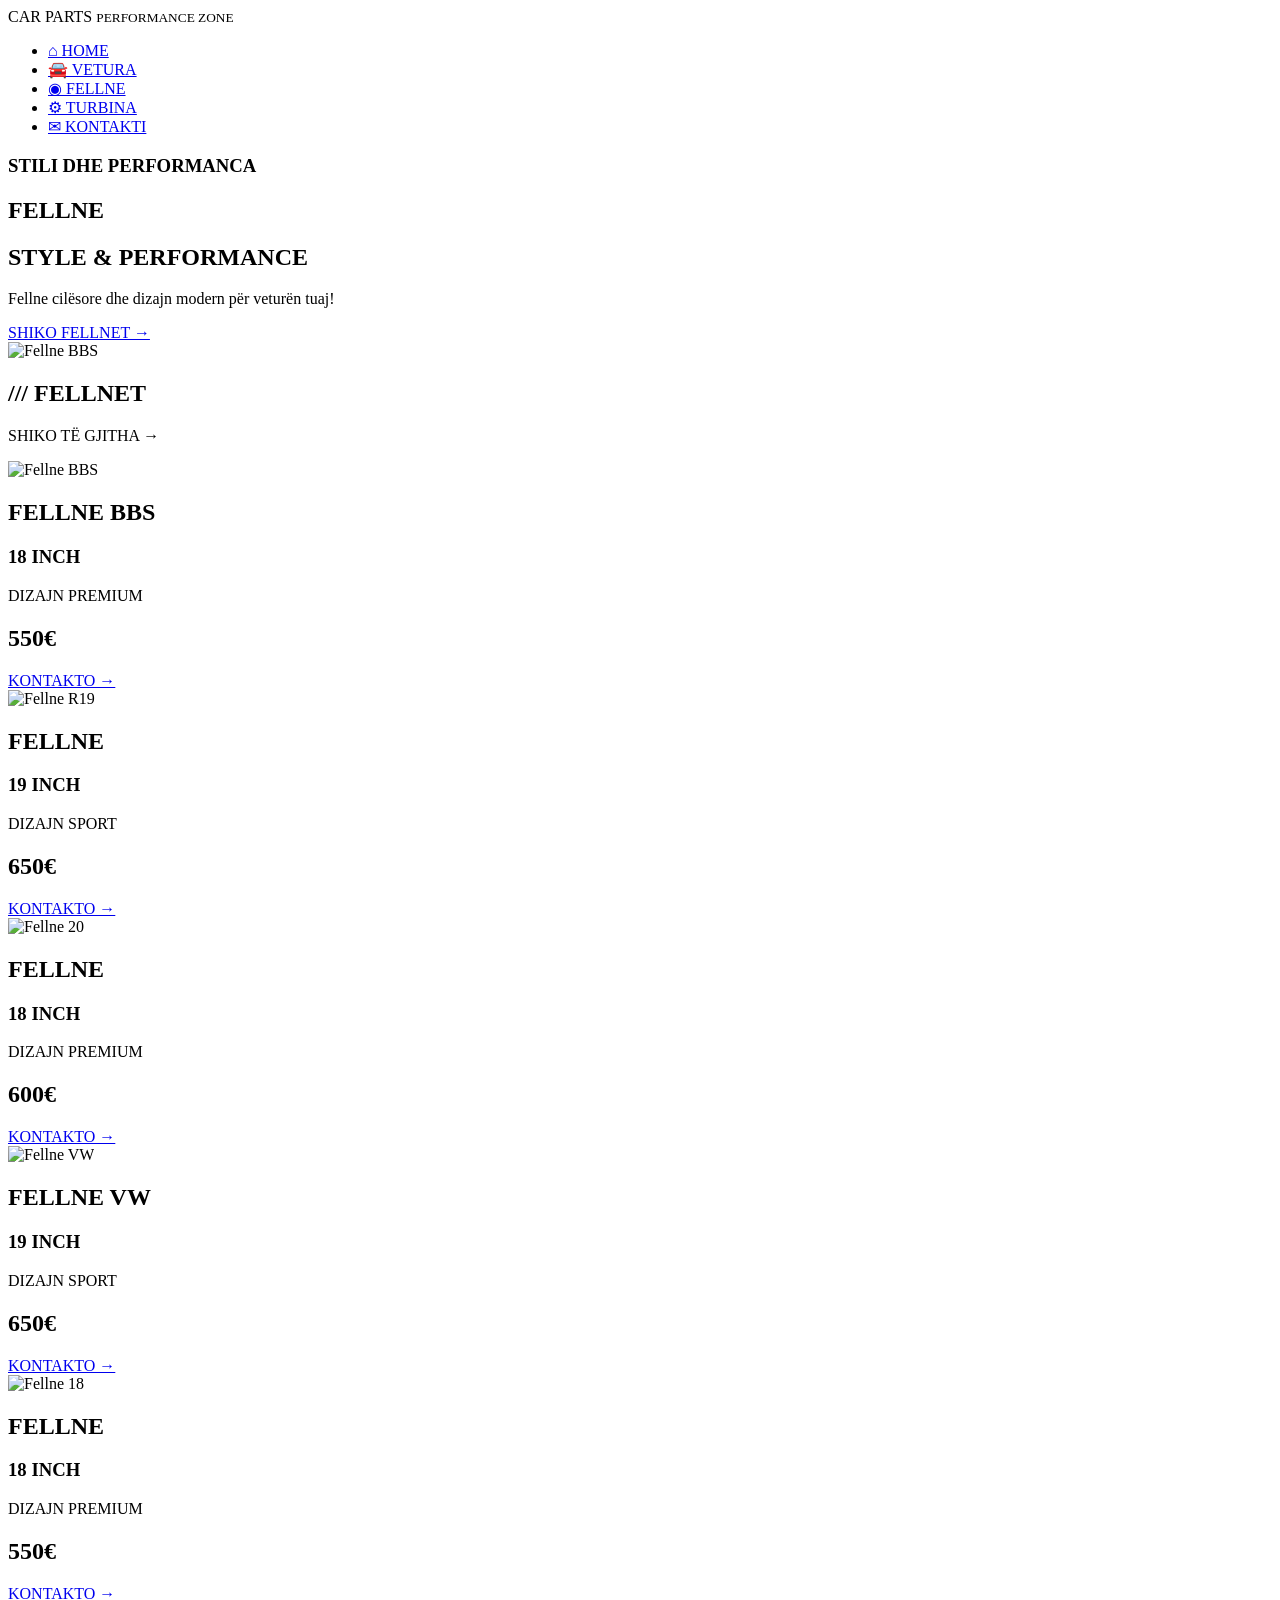
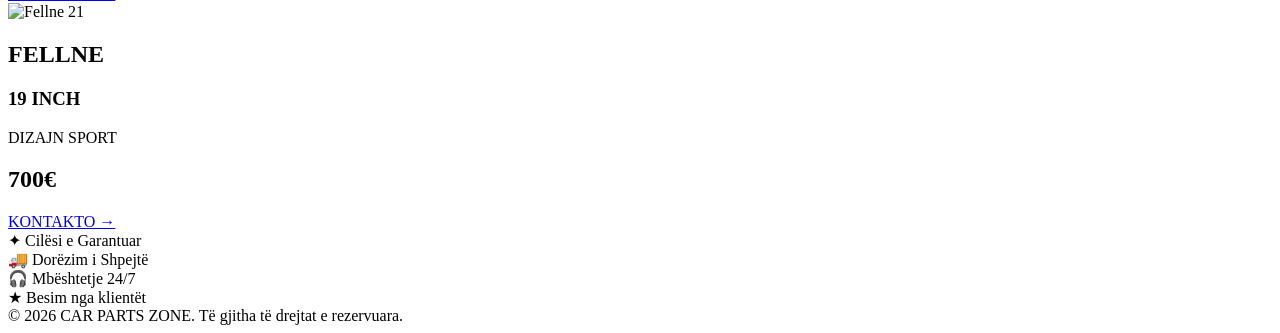
==== index1.html @ 0d61cbb2 "Shtimi i img ne follder" ====
<!DOCTYPE html>
<html lang="sq">
<head>
    <meta charset="UTF-8">
    <meta name="viewport" content="width=device-width, initial-scale=1.0">
    <title>CAR PARTS ZONE - FELLNE</title>
    <link rel="stylesheet" href="index1.css">
</head>
<body>

<header class="main-header">
    <div class="logo">
        <span>CAR PARTS</span>
        <small>PERFORMANCE ZONE</small>
    </div>

    <nav>
        <ul>
            <li><a href="landingpage.html">⌂ HOME</a></li>
            <li><a href="index.html">🚘 VETURA</a></li>
            <li><a href="index1.html" class="active">◉ FELLNE</a></li>
            <li><a href="turbina.html">⚙ TURBINA</a></li>
            <li><a href="kontakti.html">✉ KONTAKTI</a></li>
        </ul>
    </nav>
</header>

<section class="hero">
    <div class="hero-content">
        <h3>STILI DHE PERFORMANCA</h3>
        <h1>FELLNE</h1>
        <h2>STYLE & PERFORMANCE</h2>
        <p>Fellne cilësore dhe dizajn modern për veturën tuaj!</p>
        <a href="#produktet" class="hero-btn">SHIKO FELLNET →</a>
    </div>

    <div class="hero-image">
        <img src="sportrims.png" alt="Fellne BBS">
    </div>
</section>

<section class="products" id="produktet">

    <div class="section-title">
        <h2>/// FELLNET</h2>
        <span></span>
        <p>SHIKO TË GJITHA →</p>
    </div>

    <div class="car-container">

        <div class="car-card">
            <img src="BBS.jpg" alt="Fellne BBS">
            <div class="car-info">
                <h2>FELLNE BBS</h2>
                <h3>18 INCH</h3>
                <p>DIZAJN PREMIUM</p>
                <h1>550€</h1>
                <a href="kontakti.html">KONTAKTO →</a>
            </div>
        </div>

        <div class="car-card">
            <img src="r19.jpg" alt="Fellne R19">
            <div class="car-info">
                <h2>FELLNE</h2>
                <h3>19 INCH</h3>
                <p>DIZAJN SPORT</p>
                <h1>650€</h1>
                <a href="kontakti.html">KONTAKTO →</a>
            </div>
        </div>

        <div class="car-card">
            <img src="20.jpg" alt="Fellne 20">
            <div class="car-info">
                <h2>FELLNE</h2>
                <h3>18 INCH</h3>
                <p>DIZAJN PREMIUM</p>
                <h1>600€</h1>
                <a href="kontakti.html">KONTAKTO →</a>
            </div>
        </div>

        <div class="car-card">
            <img src="vw.jpg" alt="Fellne VW">
            <div class="car-info">
                <h2>FELLNE VW</h2>
                <h3>19 INCH</h3>
                <p>DIZAJN SPORT</p>
                <h1>650€</h1>
                <a href="kontakti.html">KONTAKTO →</a>
            </div>
        </div>

        <div class="car-card">
            <img src="18.jpg" alt="Fellne 18">
            <div class="car-info">
                <h2>FELLNE</h2>
                <h3>18 INCH</h3>
                <p>DIZAJN PREMIUM</p>
                <h1>550€</h1>
                <a href="kontakti.html">KONTAKTO →</a>
            </div>
        </div>

        <div class="car-card">
            <img src="21.jpg" alt="Fellne 21">
            <div class="car-info">
                <h2>FELLNE</h2>
                <h3>19 INCH</h3>
                <p>DIZAJN SPORT</p>
                <h1>700€</h1>
                <a href="kontakti.html">KONTAKTO →</a>
            </div>
        </div>

    </div>
</section>

<footer class="footer">
    <div>✦ Cilësi e Garantuar</div>
    <div>🚚 Dorëzim i Shpejtë</div>
    <div>🎧 Mbështetje 24/7</div>
    <div>★ Besim nga klientët</div>
</footer>

<div class="copyright">
    © 2026 CAR PARTS ZONE. Të gjitha të drejtat e rezervuara.
</div>

</body>
</html>
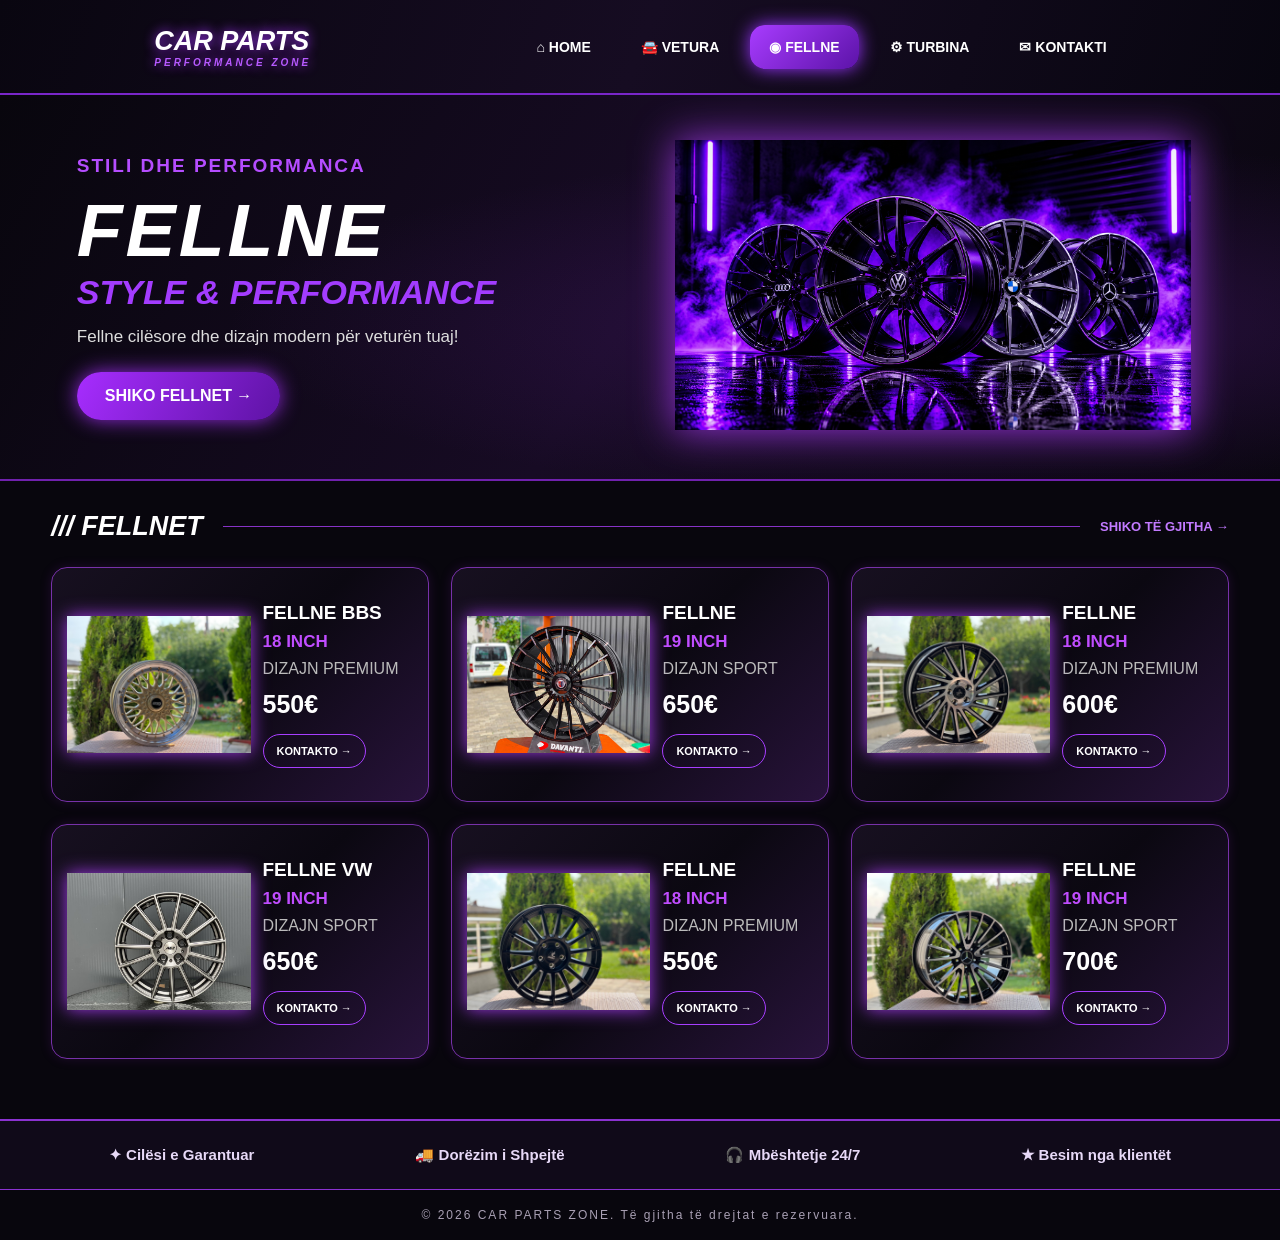
==== commit 147f1d82: "ndryshimi i tekstit" ====
--- a/index1.html
+++ b/index1.html
@@ -5,7 +5,7 @@
     <meta charset="UTF-8">
     <meta name="viewport" content="width=device-width, initial-scale=1.0">
     <title>CAR PARTS ZONE - FELLNE</title>
-    <link rel="stylesheet" href="index1.css">
+    <link rel="stylesheet" href="css/index1.css">
 </head>
 <body>
 
@@ -36,7 +36,7 @@
     </div>
 
     <div class="hero-image">
-        <img src="sportrims.png" alt="Fellne BBS">
+        <img src="img/sportrims.png" alt="Fellne BBS">
     </div>
 </section>
 
@@ -51,7 +51,7 @@
     <div class="car-container">
 
         <div class="car-card">
-            <img src="BBS.jpg" alt="Fellne BBS">
+            <img src="img/BBS.jpg" alt="Fellne BBS">
             <div class="car-info">
                 <h2>FELLNE BBS</h2>
                 <h3>18 INCH</h3>
@@ -62,7 +62,7 @@
         </div>
 
         <div class="car-card">
-            <img src="r19.jpg" alt="Fellne R19">
+            <img src="img/r19.jpg" alt="Fellne R19">
             <div class="car-info">
                 <h2>FELLNE</h2>
                 <h3>19 INCH</h3>
@@ -73,7 +73,7 @@
         </div>
 
         <div class="car-card">
-            <img src="20.jpg" alt="Fellne 20">
+            <img src="img/20.jpg" alt="Fellne 20">
             <div class="car-info">
                 <h2>FELLNE</h2>
                 <h3>18 INCH</h3>
@@ -84,7 +84,7 @@
         </div>
 
         <div class="car-card">
-            <img src="vw.jpg" alt="Fellne VW">
+            <img src="img/vw.jpg" alt="Fellne VW">
             <div class="car-info">
                 <h2>FELLNE VW</h2>
                 <h3>19 INCH</h3>
@@ -95,7 +95,7 @@
         </div>
 
         <div class="car-card">
-            <img src="18.jpg" alt="Fellne 18">
+            <img src="img/18.jpg" alt="Fellne 18">
             <div class="car-info">
                 <h2>FELLNE</h2>
                 <h3>18 INCH</h3>
@@ -106,7 +106,7 @@
         </div>
 
         <div class="car-card">
-            <img src="21.jpg" alt="Fellne 21">
+            <img src="img/21.jpg" alt="Fellne 21">
             <div class="car-info">
                 <h2>FELLNE</h2>
                 <h3>19 INCH</h3>
--- a/css/index1.css
+++ b/css/index1.css
@@ -0,0 +1,343 @@
+
+* {
+    margin: 0;
+    padding: 0;
+    box-sizing: border-box;
+}
+
+html {
+    scroll-behavior: smooth;
+}
+
+body {
+    background: #08060d;
+    color: white;
+    font-family: Arial, sans-serif;
+}
+
+/* NAVBAR */
+
+.main-header {
+    min-height: 95px;
+    background: linear-gradient(110deg, #090610, #160c22, #080610);
+    border-bottom: 2px solid #7926c9;
+    box-shadow: 0 0 20px #8124d955;
+    display: flex;
+    justify-content: space-around;
+    align-items: center;
+    padding: 15px 4%;
+}
+
+.logo {
+    display: flex;
+    flex-direction: column;
+    color: white;
+    font-size: 27px;
+    font-weight: 900;
+    font-style: italic;
+    text-shadow: 0 0 12px #a333ff;
+}
+
+.logo small {
+    color: #b75aff;
+    font-size: 10px;
+    letter-spacing: 3px;
+    text-align: center;
+}
+
+.main-header ul {
+    display: flex;
+    align-items: center;
+    list-style: none;
+    gap: 12px;
+}
+
+.main-header a {
+    color: white;
+    text-decoration: none;
+    font-size: 14px;
+    font-weight: bold;
+    padding: 14px 19px;
+    border-radius: 15px;
+    transition: 0.3s;
+}
+
+.main-header a:hover,
+.main-header a.active {
+    background: linear-gradient(135deg, #a83cff, #5c13a8);
+    box-shadow: 0 0 18px #9a35ff;
+}
+
+/* HERO */
+
+.hero {
+    min-height: 350px;
+    padding: 45px 6%;
+    display: flex;
+    align-items: center;
+    justify-content: space-between;
+    background:
+    radial-gradient(ellipse at 80% 60%, #501b7c66, transparent 55%),
+    linear-gradient(120deg, #08060d, #170b24, #08060d);
+    border-bottom: 2px solid #7021ad;
+    overflow: hidden;
+}
+
+.hero-content {
+    z-index: 2;
+}
+
+.hero-content h3 {
+    color: #b54dff;
+    font-size: 19px;
+    margin-bottom: 10px;
+    letter-spacing: 2px;
+}
+
+.hero-content h1 {
+    font-size: 75px;
+    font-weight: 900;
+    font-style: italic;
+    letter-spacing: 3px;
+}
+
+.hero-content h2 {
+    color: #a33cff;
+    font-size: 34px;
+    font-style: italic;
+    margin-bottom: 15px;
+}
+
+.hero-content p {
+    color: #ddd;
+    font-size: 17px;
+    margin-bottom: 25px;
+}
+
+.hero-btn {
+    display: inline-block;
+    background: linear-gradient(120deg, #a72dff, #5e13a5);
+    padding: 15px 28px;
+    border-radius: 30px;
+    color: white;
+    text-decoration: none;
+    font-weight: bold;
+    box-shadow: 0 0 20px #922bdb;
+    transition: 0.3s;
+}
+
+.hero-btn:hover {
+    transform: scale(1.05);
+    box-shadow: 0 0 30px #bd63ff;
+}
+
+.hero-image {
+    width: 48%;
+}
+
+.hero-image img {
+    width: 100%;
+    height: 290px;
+    object-fit: contain;
+    filter: drop-shadow(0 0 20px #9634d9);
+}
+
+/* PRODUCTS */
+
+.products {
+    padding: 30px 4%;
+}
+
+.section-title {
+    display: flex;
+    align-items: center;
+    gap: 20px;
+    margin-bottom: 25px;
+}
+
+.section-title h2 {
+    font-size: 27px;
+    font-style: italic;
+}
+
+.section-title h2:first-letter {
+    color: #a63bff;
+}
+
+.section-title span {
+    flex: 1;
+    height: 1px;
+    background: #8732c6;
+}
+
+.section-title p {
+    color: #c27aff;
+    font-size: 13px;
+    font-weight: bold;
+}
+
+/* CARDS */
+
+.car-container {
+    display: grid;
+    grid-template-columns: repeat(3, 1fr);
+    gap: 22px;
+}
+
+.car-card {
+    min-height: 235px;
+    display: flex;
+    align-items: center;
+    padding: 15px;
+    gap: 12px;
+    background: linear-gradient(135deg, #171020, #0b0811, #28133b);
+    border: 1px solid #7731a9;
+    border-radius: 16px;
+    box-shadow: 0 0 12px #7623a533;
+    transition: 0.3s;
+    overflow: hidden;
+}
+
+.car-card:hover {
+    transform: translateY(-6px);
+    border-color: #c05aff;
+    box-shadow: 0 0 25px #922bdb88;
+}
+
+.car-card img {
+    width: 53%;
+    height: 190px;
+    object-fit: contain;
+    filter: drop-shadow(0 0 9px #a13be8);
+    transition: 0.3s;
+}
+
+.car-card:hover img {
+    transform: scale(1.05);
+}
+
+.car-info {
+    flex: 1;
+    min-width: 0;
+}
+
+.car-info h2 {
+    font-size: 19px;
+    margin-bottom: 8px;
+}
+
+.car-info h3 {
+    color: #c04dff;
+    font-size: 17px;
+    margin-bottom: 8px;
+}
+
+.car-info p {
+    color: #bbb;
+    margin-bottom: 12px;
+}
+
+.car-info h1 {
+    font-size: 25px;
+    margin-bottom: 15px;
+}
+
+.car-info a {
+    display: inline-block;
+    text-decoration: none;
+    color: white;
+    border: 1px solid #a73eff;
+    border-radius: 25px;
+    padding: 10px 13px;
+    font-size: 11px;
+    font-weight: bold;
+    transition: 0.3s;
+}
+
+.car-info a:hover {
+    background: #9129d5;
+    box-shadow: 0 0 15px #a83cff;
+}
+
+/* FOOTER */
+
+.footer {
+    margin-top: 30px;
+    padding: 25px 3%;
+    display: flex;
+    justify-content: space-around;
+    flex-wrap: wrap;
+    gap: 20px;
+    background: #100a19;
+    border-top: 2px solid #8b32d1;
+    border-bottom: 1px solid #8b32d1;
+}
+
+.footer div {
+    font-size: 15px;
+    font-weight: bold;
+    color: #e7d9f7;
+}
+
+.copyright {
+    padding: 18px;
+    text-align: center;
+    color: #a9a0b4;
+    font-size: 12px;
+    letter-spacing: 2px;
+}
+
+/* RESPONSIVE */
+
+@media (max-width: 1000px) {
+    .car-container {
+        grid-template-columns: repeat(2, 1fr);
+    }
+
+    .main-header {
+        flex-direction: column;
+        gap: 25px;
+    }
+
+    .main-header ul {
+        flex-wrap: wrap;
+        justify-content: center;
+    }
+}
+
+@media (max-width: 650px) {
+    .hero {
+        flex-direction: column;
+        text-align: center;
+    }
+
+    .hero-content h1 {
+        font-size: 48px;
+    }
+
+    .hero-content h2 {
+        font-size: 23px;
+    }
+
+    .hero-image {
+        width: 100%;
+    }
+
+    .car-container {
+        grid-template-columns: 1fr;
+    }
+
+    .car-card {
+        min-height: 200px;
+    }
+
+    .main-header a {
+        font-size: 11px;
+        padding: 10px;
+    }
+
+    .footer {
+        flex-direction: column;
+        align-items: center;
+    }
+}
